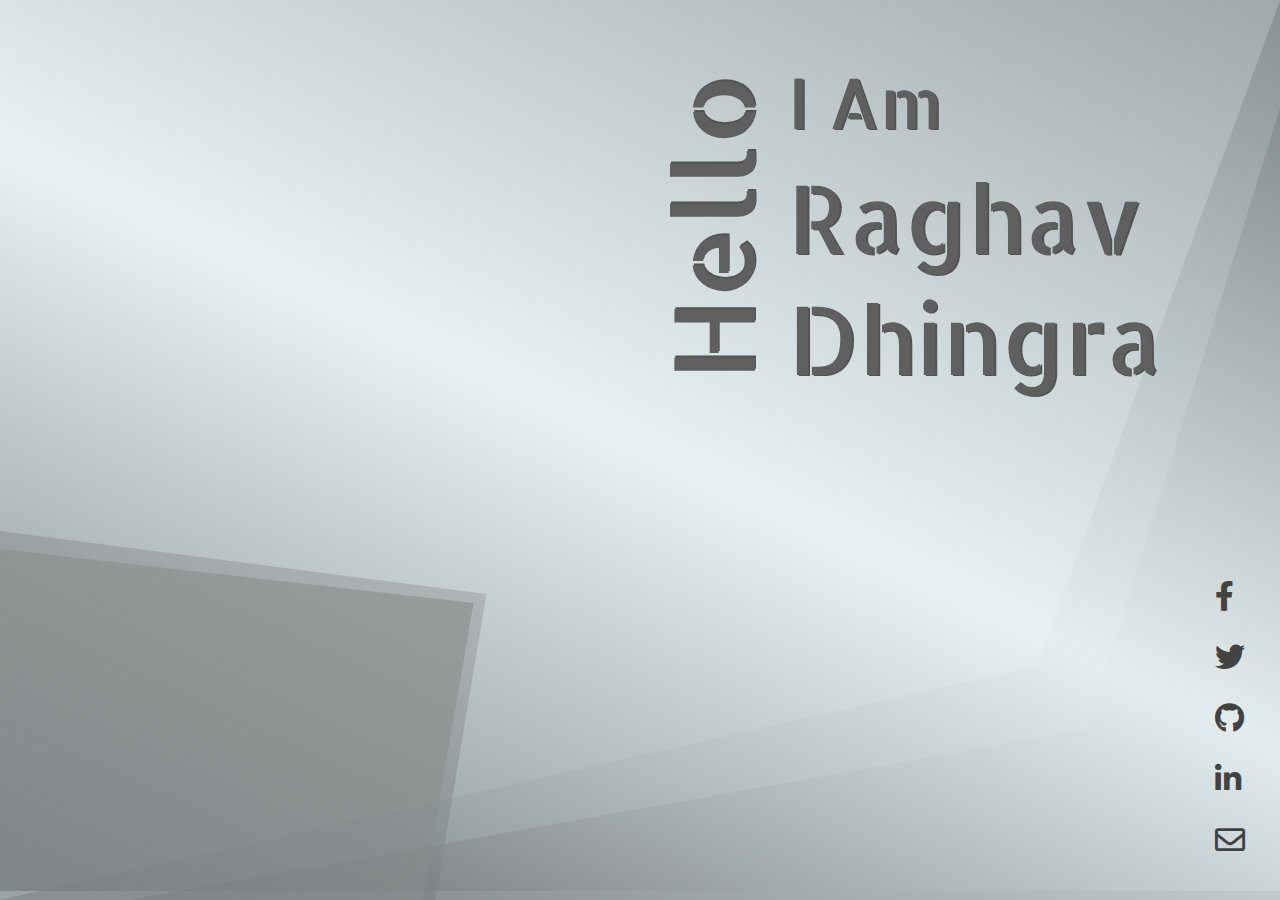
==== desktop_view/desktop.html @ b542859f "Add files via upload" ====
<!DOCTYPE html>
<html lang="en">
<head>
    <meta charset="UTF-8">
    <meta name="viewport" content="width=device-width, initial-scale=1.0">
    <meta http-equiv="X-UA-Compatible" content="ie=edge">
    <title>Raghav Dhingra</title>
    <link href="assets/css/main.css" rel="stylesheet" type="text/css" />
    <link rel="stylesheet" href="https://use.fontawesome.com/releases/v5.8.1/css/all.css" />
    <link href="assets/css/sidenav.css" rel=stylesheet type="text/css" />
    <link href="assets/css/sidefollow.css" rel=stylesheet type="text/css" />
    <link href="https://cdn.pixabay.com/photo/2013/07/12/12/37/letter-146012_960_720.png" rel="icon" />
</head>
<body>

    <!--Background-->
    <div class="back_design_overlay_1"></div>
    <div class="back_design_overlay_2"></div>
    <!--Background Ends Here-->
    <div class="main-grid">
    <!--SideNav-->
        <div>
            <div class="nav-toggle-btn" id="nav-toggle">
                <div class="open" id="toggle-1"></div>
                <div class="open" id="toggle-2"></div>
            </div>

            <div class="sidenav" id="sidenav">
                <div class="nav-icon icon">
                        <font class="block-1"><span class="side-anim">H</span><span class="side-anim">O</span><span class="side-anim">M</span><span class="side-anim" style="margin-right: 5px;">E</span></font><i class="fas fa-home right-move right-1"></i>
                </div>
                <div class="nav-icon" style="transition-delay: 0.1s">
                        <span class="side-anim">A</span><span class="side-anim">B</span><span class="side-anim">O</span><span class="side-anim">U</span><span class="side-anim" style="margin-right: 5px;">T</span><i class="far fa-user-circle right-move right-2"></i>
                </div>
                <div class="nav-icon" style="transition-delay: 0.2s">
                        <span class="side-anim">Y</span><span class="side-anim">O</span><span class="side-anim">U</span><span class="side-anim">T</span><span class="side-anim">U</span><span class="side-anim">B</span><span class="side-anim" style="margin-right: 5px;">E</span><i class="fab fa-youtube right-move right-3"></i>
                </div>
                <div class="nav-icon" style="transition-delay: 0.3s">
                        <span class="side-anim">M</span><span class="side-anim">A</span><span class="side-anim">I</span><span class="side-anim" style="margin-right: 5px;">L</span><i class="fas fa-at right-move right-4"></i>
                </div>
            </div>
        </div>
    <!--Sidenav Ends Here-->

    <!--Main Content-->
    <div>
        <table class="main-content">
            <tr>
                    <td>hello&nbsp;</td>
                    <td><span style="font-size: 2em;">I am</span><br>
                        <span class="name">Raghav <br>Dhingra</span>
                    </td>
            </tr>
        </table>
    </div>
    <!--Main Content ends here-->

    <!--Skills content starts here-->
        <div class="skill-column">
        </div>
        <div class="skill-column-back">
        </div>

    <!-- Skills content ends here-->

    <!--Follow Links-->
        <div class="follow-link">
                <div class="follow-bottom">
                        <i class="fab fa-facebook-f"></i>
                        <i class="fab fa-twitter"></i>
                        <i class="fab fa-github"></i>
                        <i class="fab fa-linkedin-in"></i>
                        <i class="far fa-envelope"></i>
                </div>
        </div>
    <!--Follow link ends here-->

    </div>
    <script type="text/javascript" src="assets/js/sidenav.js"></script>
</body>
</html>
---- desktop_view/assets/css/main.css ----
@import url('https://fonts.googleapis.com/css?family=Allerta+Stencil');
*{
    margin: 0 ;
    padding: 0;
}

body{
    overflow: hidden;
    background:linear-gradient(25deg, rgb(122, 126, 128), rgb(231, 242, 243),rgb(160, 168, 170));
}

.back_design_overlay_1{
    position: absolute;
    height: 100%;
    width: 100%;
    -webkit-clip-path: polygon(100% 12%, 100% 100%, 10% 100%, 85% 81%);
    clip-path: polygon(100% 12%, 100% 100%, 10% 100%, 85% 81%);
    background:linear-gradient(25deg, rgba(76, 78, 80, 0.521), rgba(229, 236, 236, 0.575),rgba(105, 107, 107, 0.541));
    z-index: -1;
}
.back_design_overlay_2{
    position: absolute;
    height: 100%;
    width: 100%;
    -webkit-clip-path: polygon(100% 0, 100% 100%, 0 100%, 81% 74%);
    clip-path: polygon(100% 0, 100% 100%, 0 100%, 81% 74%);
    background:linear-gradient(25deg, rgba(95, 102, 105, 0.507), rgba(223, 235, 236, 0.582),rgba(110, 124, 128, 0.507));
    z-index: -2;
}
.main-grid{
    display: grid;
    grid-template-columns: 100px auto 80px;
}
.main-content{
    position: relative;
    margin-top: 5%;
    left: 40%;
    font-size: 35px;
    color: rgb(95, 95, 95);
    text-shadow: 2px 1px #535353;
    font-family: 'Allerta Stencil', sans-serif;
    text-transform: capitalize;
}
td:nth-child(1){
    text-align: center;
    transform: rotate(270deg);
    width: 150px;
    padding: 0;
    font-size: 3.2em;
    position: relative;
    top:-10px;
}
td:nth-child(2){
    width: 300px;
    position: relative;
    transform: translate(-25%,0%);
}
.name{
    font-size: 2.7em;
    position: relative;
    top:10px;
}
.skill-column{
    position: absolute;
    height: 100%;
    width: 100%;
    -webkit-clip-path: polygon(0 61%, 37% 67%, 33% 100%, 0% 100%);
    clip-path: polygon(0 61%, 37% 67%, 33% 100%, 0% 100%);
    background:linear-gradient(25deg, rgba(245, 245, 245, 0.356), rgba(0, 0, 0, 0.486),rgba(218, 218, 218, 0.301));
}
.skill-column-back{
    position: absolute;
    height: 100%;
    width: 100%;
    -webkit-clip-path: polygon(0 59%, 38% 66%, 34% 100%, 0% 100%);
    clip-path: polygon(0 59%, 38% 66%, 34% 100%, 0% 100%);
    background:linear-gradient(25deg, rgba(95, 102, 105, 0.541), rgba(184, 187, 187, 0.671),rgba(110, 124, 128, 0.479));
}
---- desktop_view/assets/css/sidenav.css ----
@import url('https://fonts.googleapis.com/css?family=Josefin+Sans');

.sidenav{
    position: relative;
    height: 93.4vh;
    width: 10px;
    color: rgb(97, 97, 97);
    padding: 10px;
    font-size: 30px;
    font-family: 'Josefin Sans', sans-serif;
    padding-top: 40px;
}
.nav-icon{
    margin: 20px;
    display: inline-block;
    cursor: pointer;
}
.nav-icon:nth-child(1){
    margin-top: 0;
}
.right-move{
    position: relative;
    transition: 1s;
}
.right-1{
    left: -100px;
}
.right-2{
    left: -106px;
}
.right-3{
    left: -150px;
}
.right-4{
    left:-80px;
}
.nav-icon:hover .right-move{
    left: 0;
}
.side-anim{
    opacity: 0;
}
.nav-icon:hover .side-anim{
    opacity: 0;
    animation: side_anim 1s ease 1 forwards;
}
@keyframes side_anim{
    0%{
        opacity: 0;
    }
    20%{
        opacity: 0.2;
    }
    100%{
        opacity: 1;
    }
}
.nav-icon:hover span:nth-child(1){
    animation-delay: 0s
}
.nav-icon:hover span:nth-child(2){
    animation-delay: 0.1s
}
.nav-icon:hover span:nth-child(3){
    animation-delay: 0.2s
}
.nav-icon:hover span:nth-child(4){
    animation-delay: 0.3s;
}
.nav-icon:hover span:nth-child(5){
    animation-delay: 0.4s;
}
.nav-icon:hover span:nth-child(6){
    animation-delay: 0.5s;
}
.nav-icon:hover span:nth-child(7){
    animation-delay: 0.6s;
}
---- desktop_view/assets/css/sidefollow.css ----
.follow-bottom{
    position: absolute;
    bottom: 0;
    margin-bottom: 20px;
    margin: 15px;
    font-size: 30px;
}
.follow-bottom i{
    margin-bottom: 30px;
    color: rgb(66, 66, 66);
    cursor: pointer;
}
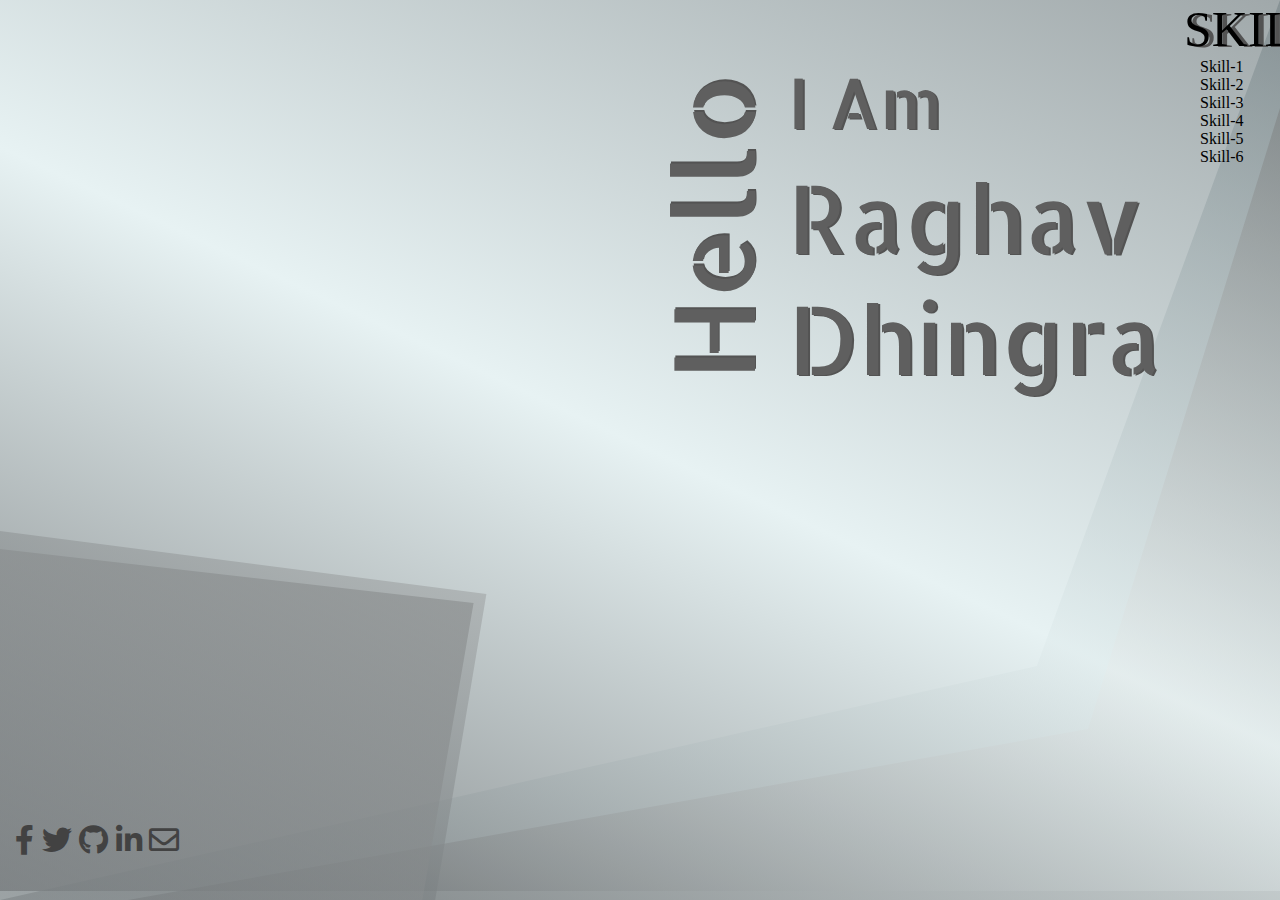
==== commit cbbc8345: "Add files via upload" ====
--- a/desktop_view/desktop.html
+++ b/desktop_view/desktop.html
@@ -61,6 +61,15 @@
         <div class="skill-column-back">
         </div>
 
+        <div class="my-skills">
+            <span style="font-size: 50px; text-shadow: #535353 5px 1px; margin-left: -20%;">SKILLS:</span><br>
+            Skill-1<br>
+            Skill-2<br>
+            Skill-3<br>
+            Skill-4<br>
+            Skill-5<br>
+            Skill-6
+        </div>
     <!-- Skills content ends here-->
 
     <!--Follow Links-->
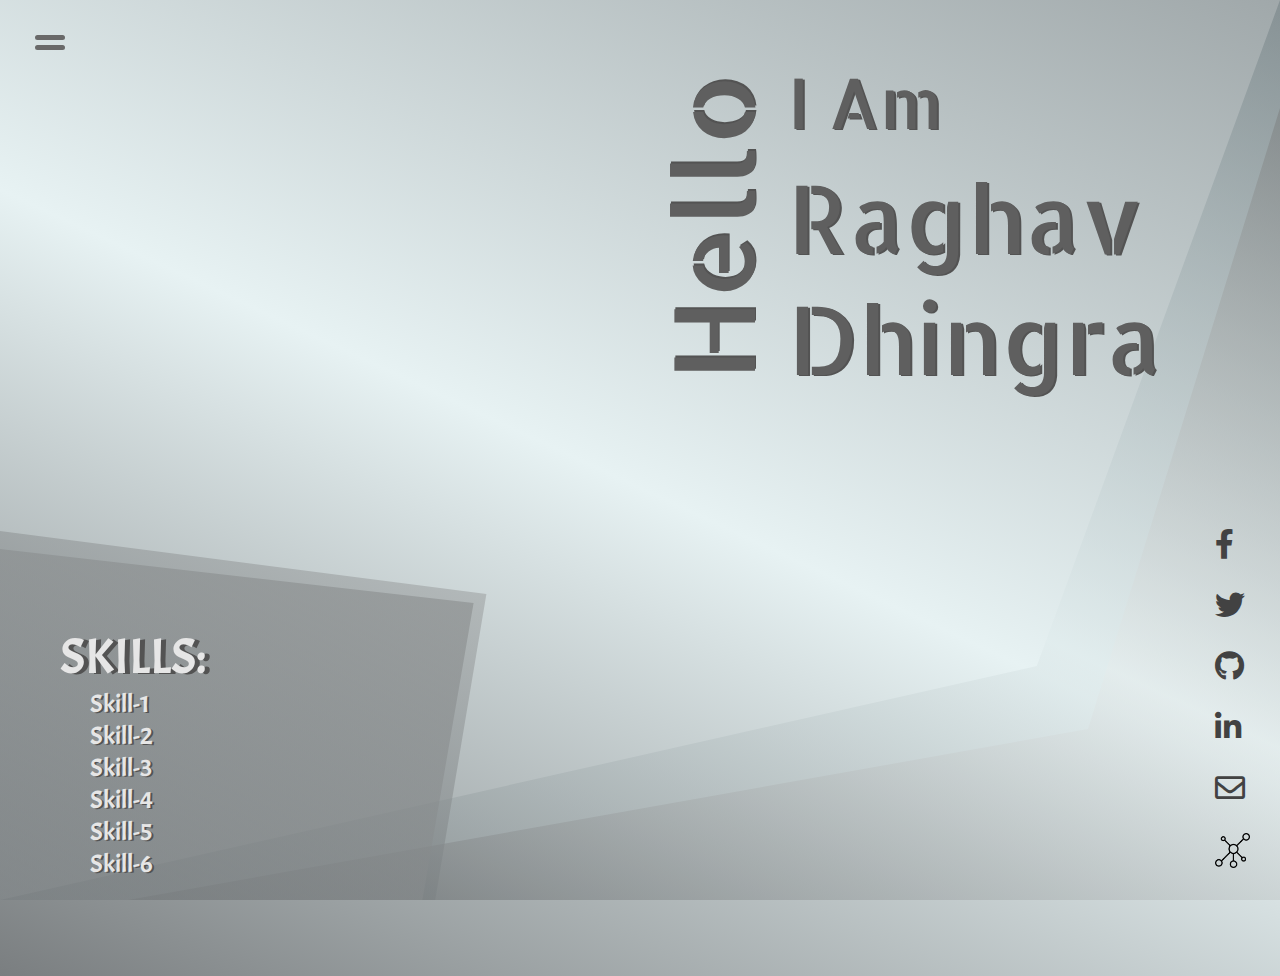
==== commit fbb360b1: "Add files via upload" ====
--- a/desktop_view/desktop.html
+++ b/desktop_view/desktop.html
@@ -9,7 +9,7 @@
     <link rel="stylesheet" href="https://use.fontawesome.com/releases/v5.8.1/css/all.css" />
     <link href="assets/css/sidenav.css" rel=stylesheet type="text/css" />
     <link href="assets/css/sidefollow.css" rel=stylesheet type="text/css" />
-    <link href="https://cdn.pixabay.com/photo/2013/07/12/12/37/letter-146012_960_720.png" rel="icon" />
+    <link href="https://img.icons8.com/dusk/64/000000/r.png" rel="icon" />
 </head>
 <body>
 
@@ -80,6 +80,7 @@
                         <i class="fab fa-github"></i>
                         <i class="fab fa-linkedin-in"></i>
                         <i class="far fa-envelope"></i>
+                        <img src="./assets/imgs/network.png" class="social-btn">
                 </div>
         </div>
     <!--Follow link ends here-->
--- a/desktop_view/assets/css/main.css
+++ b/desktop_view/assets/css/main.css
@@ -1,7 +1,9 @@
 @import url('https://fonts.googleapis.com/css?family=Allerta+Stencil');
+@import url('https://fonts.googleapis.com/css?family=Acme');
 *{
     margin: 0 ;
     padding: 0;
+    cursor: default;
 }
 
 body{
@@ -75,4 +77,15 @@
     -webkit-clip-path: polygon(0 59%, 38% 66%, 34% 100%, 0% 100%);
     clip-path: polygon(0 59%, 38% 66%, 34% 100%, 0% 100%);
     background:linear-gradient(25deg, rgba(95, 102, 105, 0.541), rgba(184, 187, 187, 0.671),rgba(110, 124, 128, 0.479));
+}
+
+.my-skills{
+    position: absolute;
+    font-size: 25px;
+    text-transform: capitalize;
+    font-family: 'Acme', sans-serif;
+    color: rgb(230, 230, 230);
+    bottom: 20px;
+    text-shadow: #535353 2px 1px;
+    margin-left: 7%;
 }--- a/desktop_view/assets/css/sidenav.css
+++ b/desktop_view/assets/css/sidenav.css
@@ -1,9 +1,51 @@
 @import url('https://fonts.googleapis.com/css?family=Josefin+Sans');
 
+.nav-toggle-btn{
+    position: relative;
+    margin: 35px;
+    cursor: pointer;
+}
+.open{
+    position: relative;
+    height: 5px;
+    width: 30px;
+    transition: 0.3s;
+    background: rgb(105, 105, 105);
+    border-radius: 20px;
+    cursor: pointer;
+}
+.open:nth-child(2){
+    top: 5px;
+}
+.nav-toggle-btn:hover .open{
+    background: rgb(77, 184, 255);
+}
+.close{
+    position: relative;
+    height: 5px;
+    width: 30px;
+    cursor: pointer;
+    transition: 0.3s;
+    top: 2.5px;
+    background: rgb(105, 105, 105);
+    border-radius: 20px;
+    transform: rotate(135deg);
+}
+.close:nth-child(2){
+    top: -2.5px;
+    transform: rotate(-135deg);
+}
+
+.nav-toggle-btn:hover .close{
+    background: rgb(77, 184, 255);
+}
 .sidenav{
     position: relative;
-    height: 93.4vh;
+    height: 94vh;
+    top: -20px;
     width: 10px;
+    margin-left: -200px;
+    transition: 0.5s;
     color: rgb(97, 97, 97);
     padding: 10px;
     font-size: 30px;
@@ -21,6 +63,7 @@
 .right-move{
     position: relative;
     transition: 1s;
+    cursor: pointer;
 }
 .right-1{
     left: -100px;
@@ -38,6 +81,7 @@
     left: 0;
 }
 .side-anim{
+    cursor: pointer;
     opacity: 0;
 }
 .nav-icon:hover .side-anim{
--- a/desktop_view/assets/css/sidefollow.css
+++ b/desktop_view/assets/css/sidefollow.css
@@ -1,3 +1,13 @@
+.social-btn{
+    height: 35px;
+    width: 35px;
+    margin-bottom: 10px;
+    transition: 0.3s;
+    cursor: pointer;
+}
+.social-btn:hover{
+    transform: rotate(180deg);
+}
 .follow-bottom{
     position: absolute;
     bottom: 0;
@@ -9,4 +19,8 @@
     margin-bottom: 30px;
     color: rgb(66, 66, 66);
     cursor: pointer;
+    transition: 0.25s;
+}
+.follow-bottom i:hover{
+    color: rgb(77, 184, 255);
 }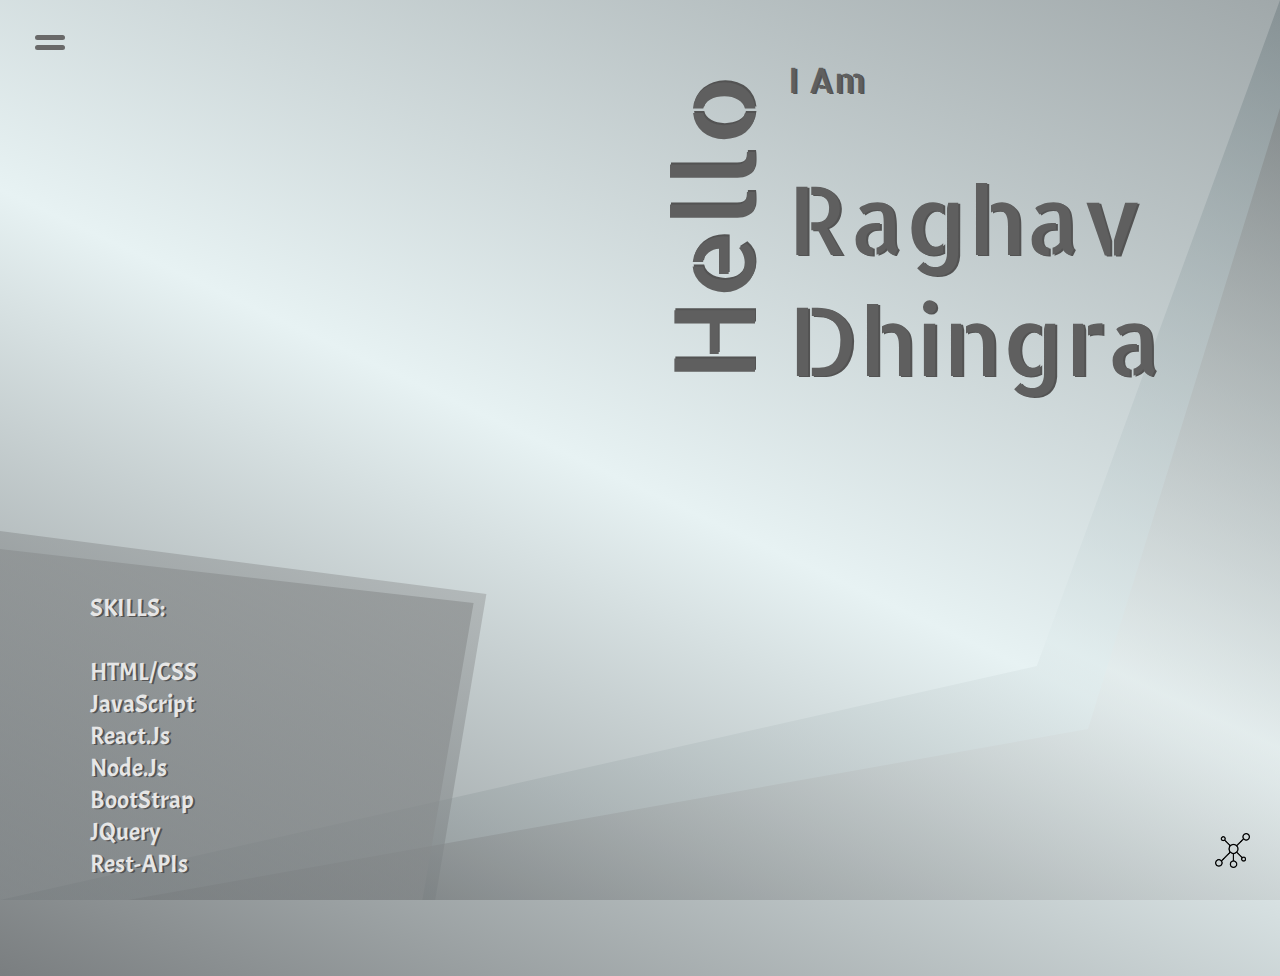
==== commit 01d75f7d: "Add files via upload" ====
--- a/desktop_view/desktop.html
+++ b/desktop_view/desktop.html
@@ -46,9 +46,13 @@
     <div>
         <table class="main-content">
             <tr>
-                    <td>hello&nbsp;</td>
-                    <td><span style="font-size: 2em;">I am</span><br>
-                        <span class="name">Raghav <br>Dhingra</span>
+                    <td class="hello-anim">hello&nbsp;</td>
+                    <td>
+                        <div class="am-anim">I am</div><br>
+                            <span class="name"><span class="raghav-anim">Raghav</span>
+                            <br>
+                            <span class="dhingra-anim">Dhingra</span>
+                        </span>
                     </td>
             </tr>
         </table>
@@ -62,30 +66,34 @@
         </div>
 
         <div class="my-skills">
-            <span style="font-size: 50px; text-shadow: #535353 5px 1px; margin-left: -20%;">SKILLS:</span><br>
-            Skill-1<br>
-            Skill-2<br>
-            Skill-3<br>
-            Skill-4<br>
-            Skill-5<br>
-            Skill-6
+            <div class="skill-head">SKILLS:</div><br>
+            <div class="skill-name">
+                <span>HTML/CSS</span><br>
+                <span>JavaScript</span><br>
+                <span>React.js</span><br>
+                <span>Node.Js</span><br>
+                <span>BootStrap</span><br>
+                <span>JQuery</span><br>
+                <span>Rest-APIs</span>
+            </div>
         </div>
     <!-- Skills content ends here-->
 
     <!--Follow Links-->
         <div class="follow-link">
                 <div class="follow-bottom">
-                        <i class="fab fa-facebook-f"></i>
-                        <i class="fab fa-twitter"></i>
-                        <i class="fab fa-github"></i>
-                        <i class="fab fa-linkedin-in"></i>
-                        <i class="far fa-envelope"></i>
-                        <img src="./assets/imgs/network.png" class="social-btn">
+                        <i class="fab fa-facebook-f flw" id="flw1"></i>
+                        <i class="fab fa-twitter flw" id="flw2"></i>
+                        <i class="fab fa-github flw" id="flw3"></i>
+                        <i class="fab fa-linkedin-in flw" id="flw4"></i>
+                        <i class="far fa-envelope flw" id="flw5"></i>
+                        <img src="./assets/imgs/network.png" class="social-btn" onclick="follow_toggle();">
                 </div>
         </div>
     <!--Follow link ends here-->
 
     </div>
     <script type="text/javascript" src="assets/js/sidenav.js"></script>
+    <script type="text/javascript" src="assets/js/sidefollow.js"></script>
 </body>
 </html>--- a/desktop_view/assets/css/sidefollow.css
+++ b/desktop_view/assets/css/sidefollow.css
@@ -4,6 +4,7 @@
     margin-bottom: 10px;
     transition: 0.3s;
     cursor: pointer;
+    z-index: 2;
 }
 .social-btn:hover{
     transform: rotate(180deg);
@@ -23,4 +24,28 @@
 }
 .follow-bottom i:hover{
     color: rgb(77, 184, 255);
+}
+.flw{
+    position: relative;
+    transition: 0.5s;
+    opacity: 0;
+}
+#flw1{
+    top: 370px;
+}
+#flw2{
+    top: 310px;
+    transition-delay: 0.05s;
+}
+#flw3{
+    top: 250px;
+    transition-delay: 0.1s;
+}
+#flw4{
+    top: 190px;
+    transition-delay: 0.15s;
+}
+#flw5{
+    top: 130px;
+    transition-delay: 0.2s;
 }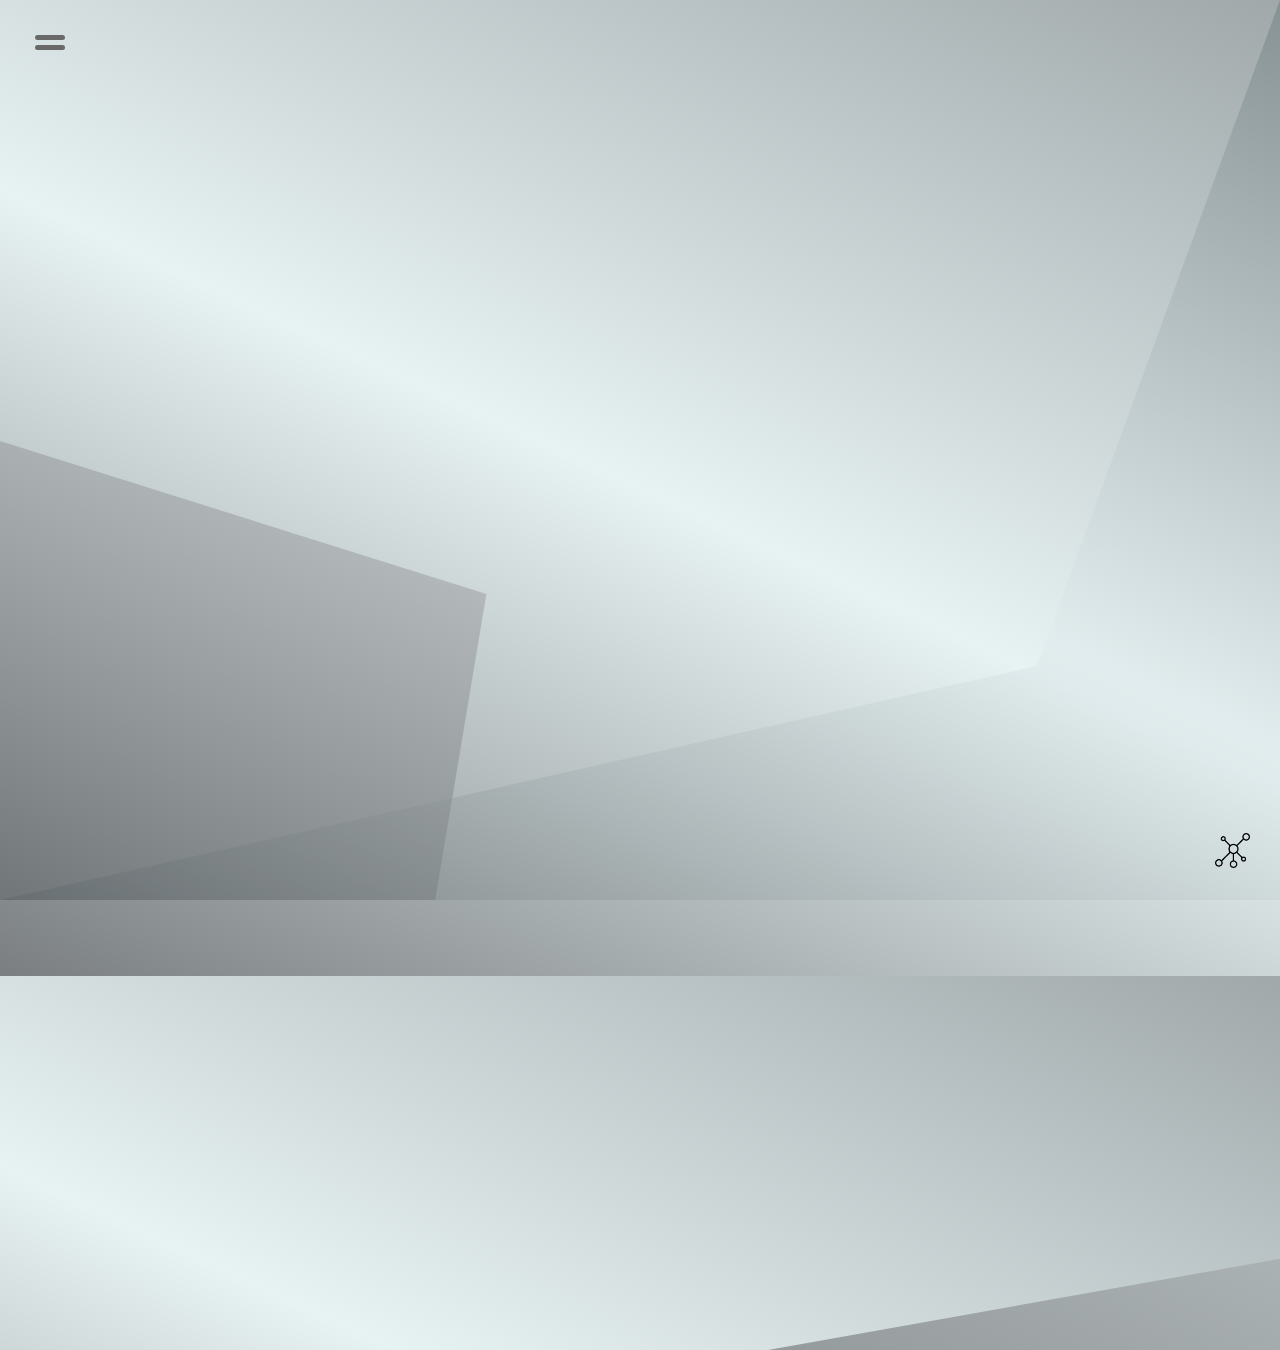
==== commit 43250fe2: "Add files via upload" ====
--- a/desktop_view/desktop.html
+++ b/desktop_view/desktop.html
@@ -87,7 +87,7 @@
                         <i class="fab fa-github flw" id="flw3"></i>
                         <i class="fab fa-linkedin-in flw" id="flw4"></i>
                         <i class="far fa-envelope flw" id="flw5"></i>
-                        <img src="./assets/imgs/network.png" class="social-btn" onclick="follow_toggle();">
+                        <div class="opac-anim" onclick="follow_toggle();"><img src="./assets/imgs/network.png" class="social-btn"></div>
                 </div>
         </div>
     <!--Follow link ends here-->
--- a/desktop_view/assets/css/main.css
+++ b/desktop_view/assets/css/main.css
@@ -19,6 +19,17 @@
     clip-path: polygon(100% 12%, 100% 100%, 10% 100%, 85% 81%);
     background:linear-gradient(25deg, rgba(76, 78, 80, 0.521), rgba(229, 236, 236, 0.575),rgba(105, 107, 107, 0.541));
     z-index: -1;
+    animation: backdesign 1s ease 1 forwards;
+    transform: translate(50%,50%);
+    animation-delay: 1.5s;
+}
+@keyframes backdesign{
+    from{
+        transform: translate(50%,50%);
+    }
+    to{
+        transform: translate(0,0);
+    }
 }
 .back_design_overlay_2{
     position: absolute;
@@ -54,8 +65,7 @@
 }
 td:nth-child(2){
     width: 300px;
-    position: relative;
-    transform: translate(-25%,0%);
+    transform: translate(-25%,0);
 }
 .name{
     font-size: 2.7em;
@@ -66,16 +76,27 @@
     position: absolute;
     height: 100%;
     width: 100%;
-    -webkit-clip-path: polygon(0 61%, 37% 67%, 33% 100%, 0% 100%);
-    clip-path: polygon(0 61%, 37% 67%, 33% 100%, 0% 100%);
+    -webkit-clip-path: polygon(0 51%, 37% 67%, 33% 100%, 0% 100%);
+    clip-path: polygon(0 51%, 37% 67%, 33% 100%, 0% 100%);
     background:linear-gradient(25deg, rgba(245, 245, 245, 0.356), rgba(0, 0, 0, 0.486),rgba(218, 218, 218, 0.301));
+    animation: backdesign_2 2s ease 1 forwards;
+    animation-delay: 2.5s;
+    transform: translate(-50%,50%);
+}
+@keyframes backdesign_2{
+    from{
+        transform: translate(-50%,50%);
+    }
+    to{
+        transform: translate(0,0);
+    }
 }
 .skill-column-back{
     position: absolute;
     height: 100%;
     width: 100%;
-    -webkit-clip-path: polygon(0 59%, 38% 66%, 34% 100%, 0% 100%);
-    clip-path: polygon(0 59%, 38% 66%, 34% 100%, 0% 100%);
+    -webkit-clip-path: polygon(0 49%, 38% 66%, 34% 100%, 0% 100%);
+    clip-path: polygon(0 49%, 38% 66%, 34% 100%, 0% 100%);
     background:linear-gradient(25deg, rgba(95, 102, 105, 0.541), rgba(184, 187, 187, 0.671),rgba(110, 124, 128, 0.479));
 }
 
@@ -88,4 +109,91 @@
     bottom: 20px;
     text-shadow: #535353 2px 1px;
     margin-left: 7%;
-}+    letter-spacing: 3px;
+}
+.skill-head{
+    font-size: 50px;
+    text-shadow: #535353 5px 1px;
+    margin-left: -20%;
+    opacity: 0;
+    display: inline-block;
+    animation: skill_anim 1s ease 1 forwards;
+    animation-delay: 3.5s;
+}
+.skill-name{
+    opacity: 0;
+    animation: skill_anim 1s ease 1 forwards;
+    animation-delay: 4s;
+    z-index: 1;
+    display: inline-block;
+}
+
+.skill-name span::after{
+    display: block;
+    content: "";
+    height: 10px;
+    margin: -15px;
+    opacity: 0.3;
+    border-radius: 2px;
+    box-shadow: 2px 2px 20px 2px #000;
+    width: auto;
+    background: #ffffff;
+    z-index: -1;
+}
+
+@keyframes skill_anim{
+    from{
+        transform: translateX(-400px);
+        opacity: 0;
+    }
+    to{
+        transform: translateX(0);
+        opacity: 1;
+    }
+}
+
+
+.hello-anim{
+    opacity: 0;
+    animation: hello_anim 1s ease 1 forwards;
+    animation-delay: 0s;
+}
+@keyframes hello_anim{
+    from{
+        transform: translateY(-400px) rotate(270deg);
+        opacity: 0;
+    }
+    to{
+        transform: translateY(0) rotate(270deg);
+        opacity: 1;
+    }
+}
+.am-anim{
+    display: inline-block;
+    font-size: 2em;
+    animation: am_anim 1s ease 1 forwards;
+    animation-delay: 0.5s;
+    opacity: 0;
+}
+@keyframes am_anim{
+    from{
+        transform: translateX(400px);
+        opacity: 0;
+    }
+    to{
+        transform: translateX(0);
+        opacity: 1;
+    }
+}
+.raghav-anim{
+    animation: am_anim 1s ease 1 forwards;
+    opacity: 0;
+    display: inline-block;
+    animation-delay: 1s;
+}
+.dhingra-anim{
+    animation: am_anim 1s ease 1 forwards;
+    opacity: 0;
+    display: inline-block;
+    animation-delay: 1.5s;
+}
--- a/desktop_view/assets/css/sidenav.css
+++ b/desktop_view/assets/css/sidenav.css
@@ -44,7 +44,7 @@
     height: 94vh;
     top: -20px;
     width: 10px;
-    margin-left: -200px;
+    transform: translateX(-200px);
     transition: 0.5s;
     color: rgb(97, 97, 97);
     padding: 10px;
@@ -61,24 +61,23 @@
     margin-top: 0;
 }
 .right-move{
-    position: relative;
     transition: 1s;
     cursor: pointer;
 }
 .right-1{
-    left: -100px;
+    transform: translate(-100px);
 }
 .right-2{
-    left: -106px;
+    transform: translate(-106px);
 }
 .right-3{
-    left: -150px;
+    transform: translate(-150px);
 }
 .right-4{
-    left:-80px;
+    transform: translate(-80px);
 }
 .nav-icon:hover .right-move{
-    left: 0;
+    transform: translate(0);
 }
 .side-anim{
     cursor: pointer;
--- a/desktop_view/assets/css/sidefollow.css
+++ b/desktop_view/assets/css/sidefollow.css
@@ -26,26 +26,25 @@
     color: rgb(77, 184, 255);
 }
 .flw{
-    position: relative;
     transition: 0.5s;
     opacity: 0;
 }
 #flw1{
-    top: 370px;
+    transform: translateY(370px);
 }
 #flw2{
-    top: 310px;
+    transform: translateY(310px);
     transition-delay: 0.05s;
 }
 #flw3{
-    top: 250px;
+    transform: translateY(250px);
     transition-delay: 0.1s;
 }
 #flw4{
-    top: 190px;
+    transform: translateY(190px);
     transition-delay: 0.15s;
 }
 #flw5{
-    top: 130px;
+    transform: translateY(130px);
     transition-delay: 0.2s;
 }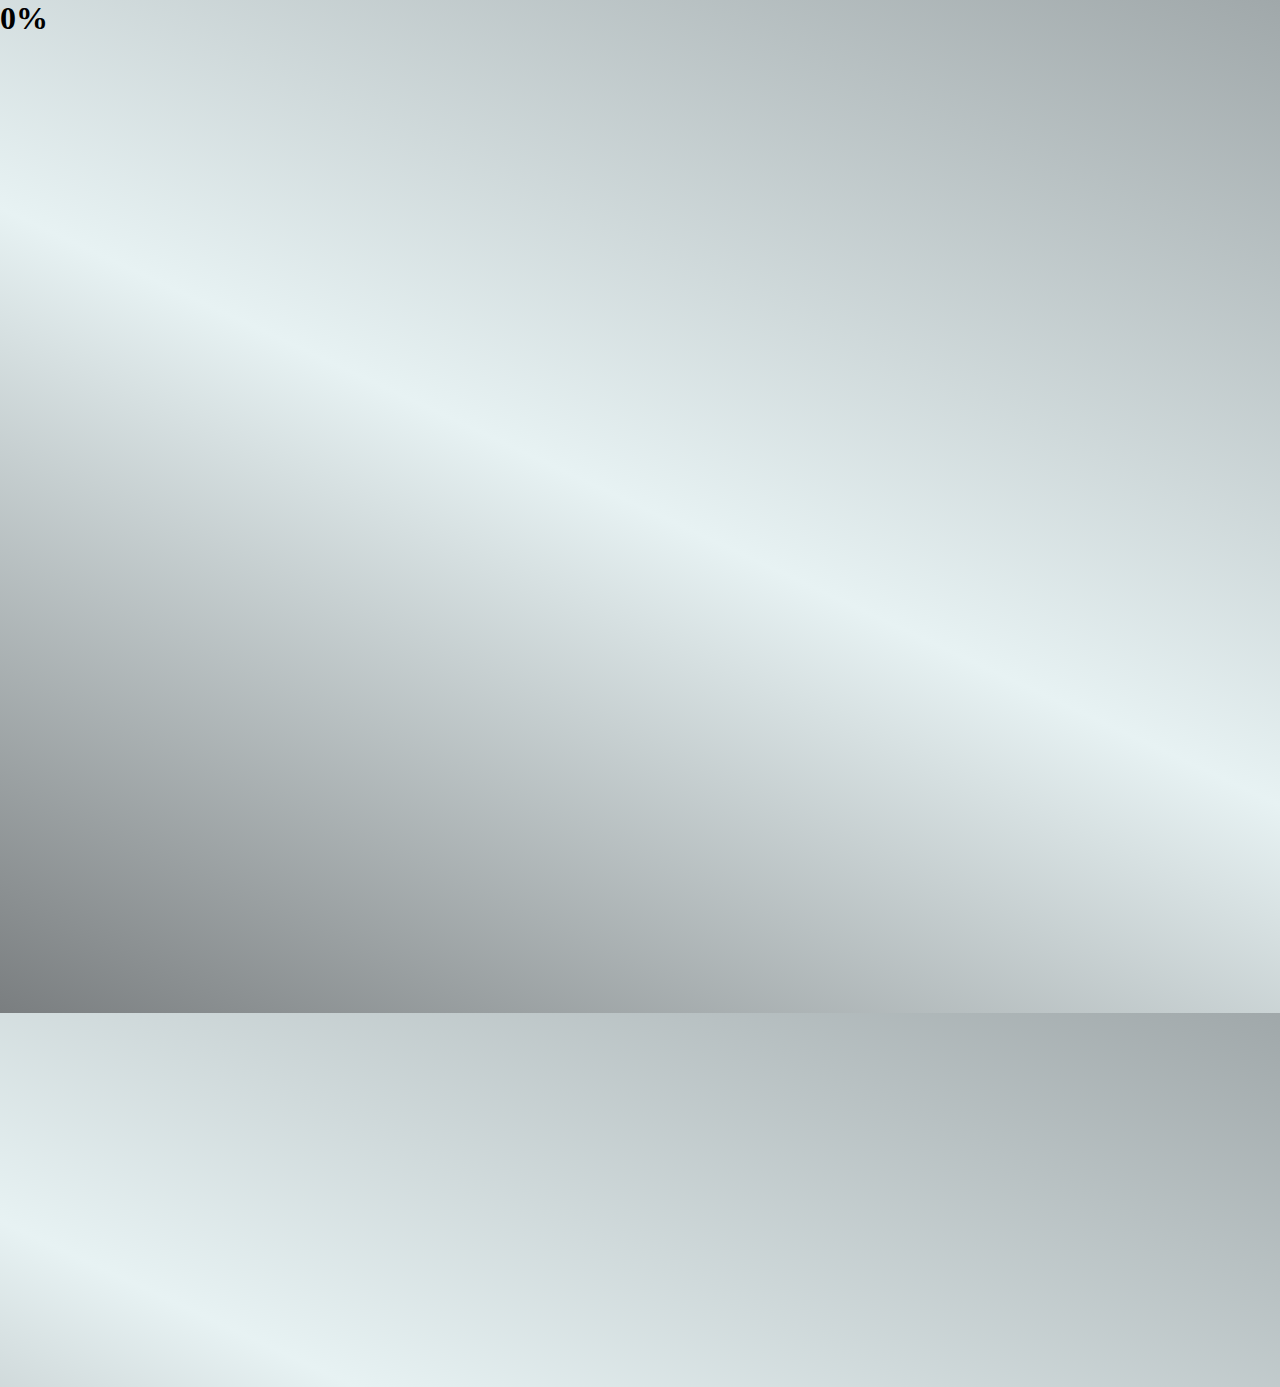
==== commit 6bf7016d: "Add files via upload" ====
--- a/desktop_view/desktop.html
+++ b/desktop_view/desktop.html
@@ -9,9 +9,17 @@
     <link rel="stylesheet" href="https://use.fontawesome.com/releases/v5.8.1/css/all.css" />
     <link href="assets/css/sidenav.css" rel=stylesheet type="text/css" />
     <link href="assets/css/sidefollow.css" rel=stylesheet type="text/css" />
+    <link href="./assets/css/loader.css" rel="stylesheet" />
     <link href="https://img.icons8.com/dusk/64/000000/r.png" rel="icon" />
 </head>
 <body>
+
+    <!--Loader-->
+    <div class="loader-class">
+            <div class="loader-back"></div>
+            <h1 class="loader"><span id="percent">0%</span></h1>
+        </div>
+    <!--Loader Ends Here-->
 
     <!--Background-->
     <div class="back_design_overlay_1"></div>
@@ -20,7 +28,7 @@
     <div class="main-grid">
     <!--SideNav-->
         <div>
-            <div class="nav-toggle-btn" id="nav-toggle">
+            <div class="nav-toggle-btn opac-anim" id="nav-toggle">
                 <div class="open" id="toggle-1"></div>
                 <div class="open" id="toggle-2"></div>
             </div>
@@ -33,7 +41,7 @@
                         <span class="side-anim">A</span><span class="side-anim">B</span><span class="side-anim">O</span><span class="side-anim">U</span><span class="side-anim" style="margin-right: 5px;">T</span><i class="far fa-user-circle right-move right-2"></i>
                 </div>
                 <div class="nav-icon" style="transition-delay: 0.2s">
-                        <span class="side-anim">Y</span><span class="side-anim">O</span><span class="side-anim">U</span><span class="side-anim">T</span><span class="side-anim">U</span><span class="side-anim">B</span><span class="side-anim" style="margin-right: 5px;">E</span><i class="fab fa-youtube right-move right-3"></i>
+                        <span class="side-anim">W</span><span class="side-anim">O</span><span class="side-anim">R</span><span class="side-anim">K</span><i class="fas fa-user-edit right-move right-3"></i>
                 </div>
                 <div class="nav-icon" style="transition-delay: 0.3s">
                         <span class="side-anim">M</span><span class="side-anim">A</span><span class="side-anim">I</span><span class="side-anim" style="margin-right: 5px;">L</span><i class="fas fa-at right-move right-4"></i>
@@ -95,5 +103,6 @@
     </div>
     <script type="text/javascript" src="assets/js/sidenav.js"></script>
     <script type="text/javascript" src="assets/js/sidefollow.js"></script>
+    <script type="text/javascript" src="assets/js/loader.js"></script>
 </body>
 </html>--- a/desktop_view/assets/css/main.css
+++ b/desktop_view/assets/css/main.css
@@ -4,6 +4,7 @@
     margin: 0 ;
     padding: 0;
     cursor: default;
+    --time: 0s;
 }
 
 body{
@@ -19,26 +20,34 @@
     clip-path: polygon(100% 12%, 100% 100%, 10% 100%, 85% 81%);
     background:linear-gradient(25deg, rgba(76, 78, 80, 0.521), rgba(229, 236, 236, 0.575),rgba(105, 107, 107, 0.541));
     z-index: -1;
+    transform: scaleX(0);
     animation: backdesign 1s ease 1 forwards;
-    transform: translate(50%,50%);
-    animation-delay: 1.5s;
+    animation-delay: calc(var(--time) + 2s);
 }
 @keyframes backdesign{
-    from{
-        transform: translate(50%,50%);
-    }
-    to{
-        transform: translate(0,0);
+    0%{
+        transform: scaleX(0);
+        opacity: 0;
+    }
+    25%{
+        opacity: 0
+    }
+    100%{
+        transform: scaleX(1);
+        opacity: 1;
     }
 }
 .back_design_overlay_2{
     position: absolute;
     height: 100%;
     width: 100%;
+    transform: scaleX(0);
     -webkit-clip-path: polygon(100% 0, 100% 100%, 0 100%, 81% 74%);
     clip-path: polygon(100% 0, 100% 100%, 0 100%, 81% 74%);
     background:linear-gradient(25deg, rgba(95, 102, 105, 0.507), rgba(223, 235, 236, 0.582),rgba(110, 124, 128, 0.507));
     z-index: -2;
+    animation: backdesign 1s ease 1 forwards;
+    animation-delay: calc( var(--time) + 1.5s);
 }
 .main-grid{
     display: grid;
@@ -79,13 +88,13 @@
     -webkit-clip-path: polygon(0 51%, 37% 67%, 33% 100%, 0% 100%);
     clip-path: polygon(0 51%, 37% 67%, 33% 100%, 0% 100%);
     background:linear-gradient(25deg, rgba(245, 245, 245, 0.356), rgba(0, 0, 0, 0.486),rgba(218, 218, 218, 0.301));
-    animation: backdesign_2 2s ease 1 forwards;
-    animation-delay: 2.5s;
+    animation: backdesign_2 0.9s ease 1 forwards;
+    animation-delay: calc(var(--time) + 2.7s);
     transform: translate(-50%,50%);
 }
 @keyframes backdesign_2{
     from{
-        transform: translate(-50%,50%);
+        transform: translate(-50%,0);
     }
     to{
         transform: translate(0,0);
@@ -94,10 +103,13 @@
 .skill-column-back{
     position: absolute;
     height: 100%;
+    transform: translate(-50%,50%);
     width: 100%;
     -webkit-clip-path: polygon(0 49%, 38% 66%, 34% 100%, 0% 100%);
     clip-path: polygon(0 49%, 38% 66%, 34% 100%, 0% 100%);
     background:linear-gradient(25deg, rgba(95, 102, 105, 0.541), rgba(184, 187, 187, 0.671),rgba(110, 124, 128, 0.479));
+    animation: backdesign_2 1.5s ease 1 forwards;
+    animation-delay: calc(var(--time) + 2.2s);
 }
 
 .my-skills{
@@ -118,12 +130,12 @@
     opacity: 0;
     display: inline-block;
     animation: skill_anim 1s ease 1 forwards;
-    animation-delay: 3.5s;
+    animation-delay: calc(var(--time) + 3.2s);
 }
 .skill-name{
     opacity: 0;
     animation: skill_anim 1s ease 1 forwards;
-    animation-delay: 4s;
+    animation-delay: calc(var(--time) + 3.7s);
     z-index: 1;
     display: inline-block;
 }
@@ -156,7 +168,7 @@
 .hello-anim{
     opacity: 0;
     animation: hello_anim 1s ease 1 forwards;
-    animation-delay: 0s;
+    animation-delay: var(--time);
 }
 @keyframes hello_anim{
     from{
@@ -172,7 +184,7 @@
     display: inline-block;
     font-size: 2em;
     animation: am_anim 1s ease 1 forwards;
-    animation-delay: 0.5s;
+    animation-delay: calc(var(--time) + 0.5s);
     opacity: 0;
 }
 @keyframes am_anim{
@@ -189,11 +201,18 @@
     animation: am_anim 1s ease 1 forwards;
     opacity: 0;
     display: inline-block;
-    animation-delay: 1s;
+    animation-delay: calc(var(--time) + 1s);
 }
 .dhingra-anim{
     animation: am_anim 1s ease 1 forwards;
     opacity: 0;
     display: inline-block;
-    animation-delay: 1.5s;
-}
+    animation-delay: calc(var(--time) + 1.5s);
+}
+
+.opac-anim{
+    opacity: 0;
+    transform: scale(0);
+    animation: backdesign 1s ease 1 forwards;
+    animation-delay: calc(var(--time) + 4s);
+}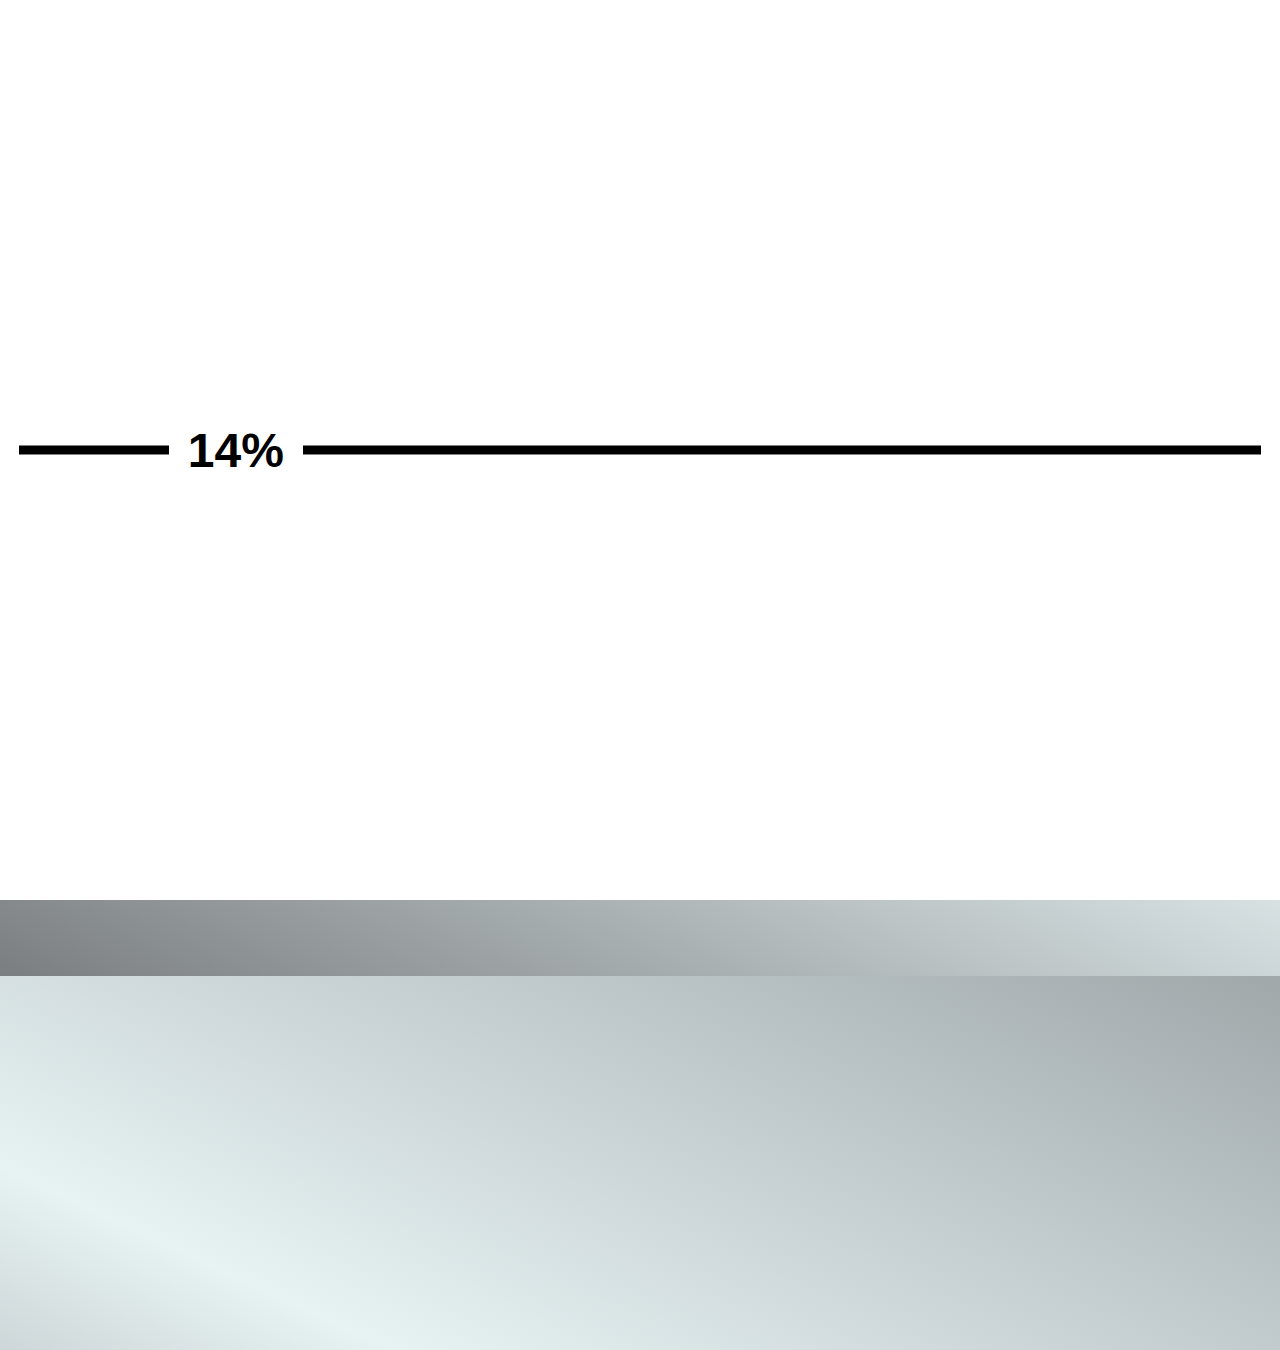
==== commit 99617dd9: "Add files via upload" ====
--- a/desktop_view/desktop.html
+++ b/desktop_view/desktop.html
@@ -89,12 +89,23 @@
 
     <!--Follow Links-->
         <div class="follow-link">
+            <div class="pagination">
+                <ul id="page_index">
+                    <center>
+                        <li id="page_1">
+                            <div class="active"></div>
+                        </li>
+                        <li id="page_2"></li>
+                        <li id="page_3"></li>
+                    </center>
+                </ul>
+            </div>
                 <div class="follow-bottom">
-                        <i class="fab fa-facebook-f flw" id="flw1"></i>
-                        <i class="fab fa-twitter flw" id="flw2"></i>
-                        <i class="fab fa-github flw" id="flw3"></i>
-                        <i class="fab fa-linkedin-in flw" id="flw4"></i>
-                        <i class="far fa-envelope flw" id="flw5"></i>
+                        <i class="fab fa-facebook-f flw" id="flw1"></i><span class="follow-class fb" id="tip1">Facebook</span>
+                        <i class="fab fa-twitter flw" id="flw2"></i><span class="follow-class twt" id="tip2">Twitter</span>
+                        <i class="fab fa-github flw" id="flw3"></i><span class="follow-class gtb" id="tip3">Github</span>
+                        <i class="fab fa-linkedin-in flw" id="flw4"></i><span class="follow-class lkd" id="tip4">Linkedin</span>
+                        <i class="far fa-envelope flw" id="flw5"></i><span class="follow-class ml" id="tip5">Mail</span>
                         <div class="opac-anim" onclick="follow_toggle();"><img src="./assets/imgs/network.png" class="social-btn"></div>
                 </div>
         </div>
--- a/desktop_view/assets/css/main.css
+++ b/desktop_view/assets/css/main.css
@@ -4,7 +4,7 @@
     margin: 0 ;
     padding: 0;
     cursor: default;
-    --time: 0s;
+    --time: 4.5s;
 }
 
 body{
@@ -114,7 +114,7 @@
 
 .my-skills{
     position: absolute;
-    font-size: 25px;
+    font-size: 24px;
     text-transform: capitalize;
     font-family: 'Acme', sans-serif;
     color: rgb(230, 230, 230);
--- a/desktop_view/assets/css/sidenav.css
+++ b/desktop_view/assets/css/sidenav.css
@@ -71,7 +71,7 @@
     transform: translate(-106px);
 }
 .right-3{
-    transform: translate(-150px);
+    transform: translate(-90px);
 }
 .right-4{
     transform: translate(-80px);
--- a/desktop_view/assets/css/loader.css
+++ b/desktop_view/assets/css/loader.css
@@ -0,0 +1,75 @@
+*{
+    margin: 0;
+    padding: 0;
+}
+body{
+    --len: 0;
+}
+.loader-back{
+    position: absolute;
+    z-index: 99;
+    height: 100vh;
+    width: 100vw;
+    background: #fff;
+    animation: load_back 1s ease 1 forwards;    
+    animation-delay: 1s;
+}
+@keyframes load_back{
+    15%{
+        background: rgba(0,0,0, 0.486);
+    }
+    50%{
+        background: #ffffff;
+    }
+    75%{
+        background: linear-gradient(25deg, rgb(122, 126, 128), rgba(255, 255, 255, 0.356),rgba(255, 255, 255, 0.301));
+    }
+    88.5%{
+        background: linear-gradient(25deg, rgb(122, 126, 128), rgb(231, 242, 243),rgba(255, 255, 255, 0.301));
+    }
+    100%{
+        background: linear-gradient(25deg, rgb(122, 126, 128), rgb(231, 242, 243),rgb(160, 168, 170));
+    }
+}
+.loader{
+    position: absolute;
+    top:50%;
+    transform: translateY(-50%);
+    z-index: 100;
+    font-family: Arial, Helvetica, sans-serif;
+    font-size: 3em;
+    font-weight: bold;
+    text-transform: uppercase;
+    display: flex;
+    align-items: center;
+    width: 100%;
+}
+.loader::before,.loader::after{
+    content: "";
+    height: 0.2em;
+    margin: 0.4em;
+    background: #000;
+}
+.loader::before{
+    flex: var(--len);
+}
+.loader::after{
+    flex: calc(10 - var(--len));
+}
+.loader-class{
+    animation: loader-opac 0.5s 4.5s ease 1 forwards;
+    opacity: 1;
+    display: block;
+}
+@keyframes loader-opac{
+    0%{
+        opacity: 1;
+    }
+    90%{
+        opacity: 0;
+    }
+    100%{
+        opacity: 0;
+        display: none;
+    }
+}